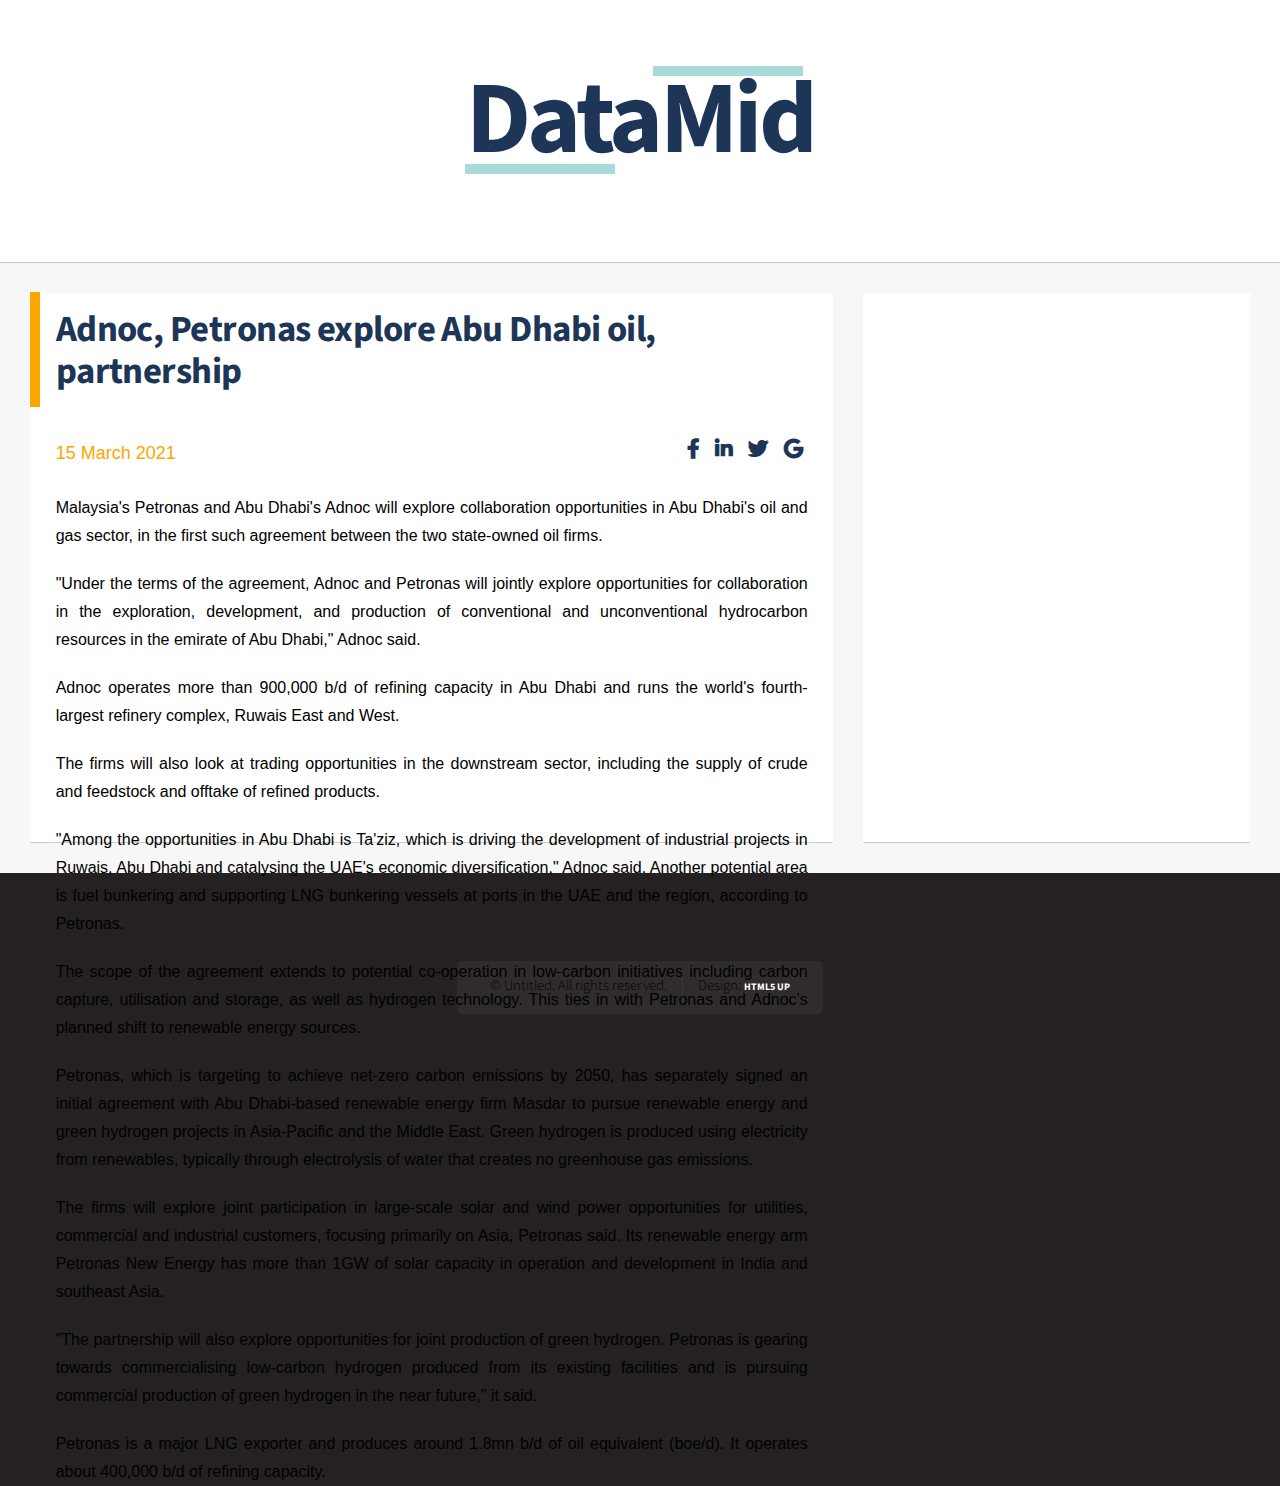
==== News/Adnoc, Petronas explore Abu Dhabi oil, gas partnership.html @ e3b66668 "Initial Commit" ====
<!DOCTYPE HTML>
<!--
	Dopetrope by HTML5 UP
	html5up.net | @ajlkn
	Free for personal and commercial use under the CCA 3.0 license (html5up.net/license)
-->
<html>
	<head>
		<title>DataMid | Middle East Energy Intelligence</title>
		<meta charset="utf-8" />
		<link rel="shortcut icon" type="image/x-icon" href="../images/favicon.ico" />
		<meta name="viewport" content="width=device-width, initial-scale=1, user-scalable=no" />
		<link rel="stylesheet" href="../assets/css/main.css" />
	</head>
	<body class="right-sidebar is-preload">
		<div id="page-wrapper">

			<!-- Header -->
				<section id="header">

					<!-- Logo -->
						<h1><a href="index.html">DataMid</a></h1>

					<!-- Nav -->
						<nav id="nav">
							<!-- <ul>
								<li><a href="index.html">Home</a></li>
								<li>
									<a href="#">Dropdown</a>
									<ul>
										<li><a href="#">Lorem ipsum dolor</a></li>
										<li><a href="#">Magna phasellus</a></li>
										<li><a href="#">Etiam dolore nisl</a></li>
										<li>
											<a href="#">Phasellus consequat</a>
											<ul>
												<li><a href="#">Magna phasellus</a></li>
												<li><a href="#">Etiam dolore nisl</a></li>
												<li><a href="#">Veroeros feugiat</a></li>
												<li><a href="#">Nisl sed aliquam</a></li>
												<li><a href="#">Dolore adipiscing</a></li>
											</ul>
										</li>
										<li><a href="#">Veroeros feugiat</a></li>
									</ul>  -->

								<ul>

								</li>
								<!-- <li><a href="#">Reports</a></li>
								<li class="current"><a href="#">Analytics</a></li>
								<li><a href="#">Maps</a></li>
								<li><a href="#">Data</a></li>
								<li><a href="#">Research</a></li> -->
								
							</ul>

						</nav>

				</section>

			<!-- Main -->
				<section id="main">
					<div class="container">
						<div class="row">
							<div class="col-8 col-12-medium">

								<!-- Content -->
									<article class="box post">
										<a href="#" class="image featured"><img src="images/pic01.jpg" alt="" /></a>
										<header id="post">
											<h2>Adnoc, Petronas explore Abu Dhabi oil, partnership</h2>
										</header>

										<div class="classifier-article">
											<p>15 March 2021</p>
										</div>

										<ul>
											<li><a href=""><i class="fab fa-facebook-f"></i></a></li>
											<li><a href=""><i class="fab fa-linkedin-in"></i></a></li>
											<li><a href=""><i class="fab fa-twitter"></i></a></li>
											<li><a href=""><i class="fab fa-google"></i></a></li>
										</ul>


										<p>Malaysia's Petronas and Abu Dhabi's Adnoc will explore collaboration opportunities in Abu Dhabi's oil and gas sector, in the first such agreement between the two state-owned oil firms.</p>


										<p>"Under the terms of the agreement, Adnoc and Petronas will jointly explore opportunities for collaboration in the exploration, development, and production of conventional and unconventional hydrocarbon resources in the emirate of Abu Dhabi," Adnoc said.</p>

										

										<p>Adnoc operates more than 900,000 b/d of refining capacity in Abu Dhabi and runs the world's fourth-largest refinery complex, Ruwais East and West.</p>

									

										<p>The firms will also look at trading opportunities in the downstream sector, including the supply of crude and feedstock and offtake of refined products.</p>

	

										<p>"Among the opportunities in Abu Dhabi is Ta'ziz, which is driving the development of industrial projects in Ruwais, Abu Dhabi and catalysing the UAE's economic diversification," Adnoc said. Another potential area is fuel bunkering and supporting LNG bunkering vessels at ports in the UAE and the region, according to Petronas.</p>

										<p>The scope of the agreement extends to potential co-operation in low-carbon initiatives including carbon capture, utilisation and storage, as well as hydrogen technology. This ties in with Petronas and Adnoc's planned shift to renewable energy sources.</p>

										<p>Petronas, which is targeting to achieve net-zero carbon emissions by 2050, has separately signed an initial agreement with Abu Dhabi-based renewable energy firm Masdar to pursue renewable energy and green hydrogen projects in Asia-Pacific and the Middle East. Green hydrogen is produced using electricity from renewables, typically through electrolysis of water that creates no greenhouse gas emissions.</p>

										<p>The firms will explore joint participation in large-scale solar and wind power opportunities for utilities, commercial and industrial customers, focusing primarily on Asia, Petronas said. Its renewable energy arm Petronas New Energy has more than 1GW of solar capacity in operation and development in India and southeast Asia.</p>

										<p>"The partnership will also explore opportunities for joint production of green hydrogen. Petronas is gearing towards commercialising low-carbon hydrogen produced from its existing facilities and is pursuing commercial production of green hydrogen in the near future," it said.</p>

										<p>Petronas is a major LNG exporter and produces around 1.8mn b/d of oil equivalent (boe/d). It operates about 400,000 b/d of refining capacity.</p>






										
										
										
										

										
										
										
										

									</article>

									

							</div>
							<div class="col-4 col-12-medium">

								<!-- Sidebar -->
									<section class="box">
										<a href="#" class="image featured"><img src="images/pic09.jpg" alt="" /></a>
										<!-- <header>
											<h3>Sed etiam lorem nulla</h3>
										</header>
										<p>Lorem ipsum dolor sit amet sit veroeros sed amet blandit consequat veroeros lorem blandit  adipiscing et feugiat phasellus tempus dolore ipsum lorem dolore.</p>
										<footer>
											<a href="#" class="button alt">Magna sed taciti</a>
										</footer> -->
									</section>
									<!-- <section class="box">
										<header>
											<h3>Feugiat consequat</h3>
										</header>
										<p>Veroeros sed amet blandit consequat veroeros lorem blandit adipiscing et feugiat sed lorem consequat feugiat lorem dolore.</p>
										<ul class="divided">
											<li><a href="#">Sed et blandit consequat sed</a></li>
											<li><a href="#">Hendrerit tortor vitae sapien dolore</a></li>
											<li><a href="#">Sapien id suscipit magna sed felis</a></li>
											<li><a href="#">Aptent taciti sociosqu ad litora</a></li>
										</ul>
										<footer>
											<a href="#" class="button alt">Ipsum consequat</a>
										</footer>
									</section> -->

							</div>
						</div>
					</div>
				</section>

				

			<!-- Footer -->
				<section id="footer">
					<div class="container">
						<div class="row">
							<div class="col-8 col-12-medium">
								<!-- <section>
									<header>
										<h2>Blandit nisl adipiscing</h2>
									</header>
									<ul class="dates">
										<li>
											<span class="date">Jan <strong>27</strong></span>
											<h3><a href="#">Lorem dolor sit amet veroeros</a></h3>
											<p>Ipsum dolor sit amet veroeros consequat blandit ipsum phasellus lorem consequat etiam.</p>
										</li>
										<li>
											<span class="date">Jan <strong>23</strong></span>
											<h3><a href="#">Ipsum sed blandit nisl consequat</a></h3>
											<p>Blandit phasellus lorem ipsum dolor tempor sapien tortor hendrerit adipiscing feugiat lorem.</p>
										</li>
										<li>
											<span class="date">Jan <strong>15</strong></span>
											<h3><a href="#">Magna tempus lorem feugiat</a></h3>
											<p>Dolore consequat sed phasellus lorem sed etiam nullam dolor etiam sed amet sit consequat.</p>
										</li>
										<li>
											<span class="date">Jan <strong>12</strong></span>
											<h3><a href="#">Dolore tempus ipsum feugiat nulla</a></h3>
											<p>Feugiat lorem dolor sed nullam tempus lorem ipsum dolor sit amet nullam consequat.</p>
										</li>
										<li>
											<span class="date">Jan <strong>10</strong></span>
											<h3><a href="#">Blandit tempus aliquam?</a></h3>
											<p>Feugiat sed tempus blandit tempus adipiscing nisl lorem ipsum dolor sit amet dolore.</p>
										</li>
									</ul>
								</section> -->
							</div>
							<div class="col-4 col-12-medium">
								<!-- <section>
									<header>
										<h2>What's this all about?</h2>
									</header>
									<a href="#" class="image featured"><img src="images/pic10.jpg" alt="" /></a>
									<p>
										This is <strong>Dopetrope</strong> a free, fully responsive HTML5 site template by
										<a href="http://twitter.com/ajlkn">AJ</a> for <a href="http://html5up.net/">HTML5 UP</a> It's released for free under
										the <a href="http://html5up.net/license/">Creative Commons Attribution</a> license so feel free to use it for any personal or commercial project &ndash; just don't forget to credit us!
									</p>
									<footer>
										<ul class="actions">
											<li><a href="#" class="button">Find out more</a></li>
										</ul>
									</footer>
								</section>
							</div>
							<div class="col-4 col-6-medium col-12-small">
								<section> -->
									<!-- <header>
										<h2>Tempus consequat</h2>
									</header> -->
									<!-- <ul class="divided">
										<li><a href="#">Lorem ipsum dolor sit amet sit veroeros</a></li>
										<li><a href="#">Sed et blandit consequat sed tlorem blandit</a></li>
										<li><a href="#">Adipiscing feugiat phasellus sed tempus</a></li>
										<li><a href="#">Hendrerit tortor vitae mattis tempor sapien</a></li>
										<li><a href="#">Sem feugiat sapien id suscipit magna felis nec</a></li>
										<li><a href="#">Elit class aptent taciti sociosqu ad litora</a></li>
									</ul> -->
								</section>
							</div>
							<div class="col-4 col-6-medium col-12-small">
								<section>
									<!-- <header>
										<h2>Ipsum et phasellus</h2>
									</header> -->
									<!-- <ul class="divided">
										<li><a href="#">Lorem ipsum dolor sit amet sit veroeros</a></li>
										<li><a href="#">Sed et blandit consequat sed tlorem blandit</a></li>
										<li><a href="#">Adipiscing feugiat phasellus sed tempus</a></li>
										<li><a href="#">Hendrerit tortor vitae mattis tempor sapien</a></li>
										<li><a href="#">Sem feugiat sapien id suscipit magna felis nec</a></li>
										<li><a href="#">Elit class aptent taciti sociosqu ad litora</a></li>
									</ul> -->
								</section>
							</div>
							<div class="col-4 col-12-medium">
								<section>
									<!-- <header>
										<h2>Vitae tempor lorem</h2>
									</header> -->
									<!-- <ul class="social">
										<li><a class="icon brands fa-facebook-f" href="#"><span class="label">Facebook</span></a></li>
										<li><a class="icon brands fa-twitter" href="#"><span class="label">Twitter</span></a></li>
										<li><a class="icon brands fa-dribbble" href="#"><span class="label">Dribbble</span></a></li>
										<li><a class="icon brands fa-tumblr" href="#"><span class="label">Tumblr</span></a></li>
										<li><a class="icon brands fa-linkedin-in" href="#"><span class="label">LinkedIn</span></a></li>
									</ul> -->
									<!-- <ul class="contact">
										<li>
											<h3>Address</h3>
											<p>
												Untitled Incorporated<br />
												1234 Somewhere Road Suite<br />
												Nashville, TN 00000-0000
											</p>
										</li>
										<li>
											<h3>Mail</h3>
											<p><a href="#">someone@untitled.tld</a></p>
										</li>
										<li>
											<h3>Phone</h3>
											<p>(800) 000-0000</p>
										</li>
									</ul> -->
								</section>
							</div>
							<div class="col-12">

								<!-- Copyright -->
									<div id="copyright">
										<ul class="links">
											<li>&copy; Untitled. All rights reserved.</li><li>Design: <a href="http://html5up.net">HTML5 UP</a></li>
										</ul>
									</div>

							</div>
						</div>
					</div>
				</section>

		</div>

		<link rel="stylesheet" href="https://use.fontawesome.com/releases/v5.15.2/css/all.css" integrity="sha384-vSIIfh2YWi9wW0r9iZe7RJPrKwp6bG+s9QZMoITbCckVJqGCCRhc+ccxNcdpHuYu" crossorigin="anonymous">

		<!-- Scripts -->
			<script src="assets/js/jquery.min.js"></script>
			<script src="assets/js/jquery.dropotron.min.js"></script>
			<script src="assets/js/browser.min.js"></script>
			<script src="assets/js/breakpoints.min.js"></script>
			<script src="assets/js/util.js"></script>
			<script src="assets/js/main.js"></script>

	</body>
</html>
---- assets/css/main.css ----
@import url("fontawesome-all.min.css");
@import url("https://fonts.googleapis.com/css?family=Source+Sans+Pro:300,400,700,900,300italic");
@import url('https://fonts.googleapis.com/css2?family=Roboto:ital,wght@0,100;0,300;0,400;0,500;0,700;0,900;1,100;1,300;1,400;1,500;1,700;1,900&display=swap');


/*
	Dopetrope by HTML5 UP
	html5up.net | @ajlkn
	Free for personal and commercial use under the CCA 3.0 license (html5up.net/license)
*/

html, body, div, span, applet, object,
iframe, h1, h2, h3, h4, h5, h6, p, blockquote,
pre, a, abbr, acronym, address, big, cite,
code, del, dfn, em, img, ins, kbd, q, s, samp,
small, strike, strong, sub, sup, tt, var, b,
u, i, center, dl, dt, dd, ol, ul, li, fieldset,
form, label, legend, table, caption, tbody,
tfoot, thead, tr, th, td, article, aside,
canvas, details, embed, figure, figcaption,
footer, header, hgroup, menu, nav, output, ruby,
section, summary, time, mark, audio, video {
	margin: 0;
	padding: 0;
	border: 0;
	font-size: 100%;
	font: inherit;
	vertical-align: baseline;}

article, aside, details, figcaption, figure,
footer, header, hgroup, menu, nav, section {
	display: block;}

body {
	line-height: 1;
}

ol, ul {
	list-style: none;
}

blockquote, q {
	quotes: none;
}

	blockquote:before, blockquote:after, q:before, q:after {
		content: '';
		content: none;
	}

table {
	border-collapse: collapse;
	border-spacing: 0;
}

body {
	-webkit-text-size-adjust: none;
}

mark {
	background-color: transparent;
	color: inherit;
}

input::-moz-focus-inner {
	border: 0;
	padding: 0;
}

input, select, textarea {
	-moz-appearance: none;
	-webkit-appearance: none;
	-ms-appearance: none;
	appearance: none;
}

/* Basic */

	html {
		box-sizing: border-box;
	}

	*, *:before, *:after {
		box-sizing: inherit;
	}

	body {
		background: #252122;
		background-image: url("images/bg02.png");
	}

		body.is-preload *, body.is-preload *:before, body.is-preload *:after {
			-moz-animation: none !important;
			-webkit-animation: none !important;
			-ms-animation: none !important;
			animation: none !important;
			-moz-transition: none !important;
			-webkit-transition: none !important;
			-ms-transition: none !important;
			transition: none !important;
		}

	body, input, textarea, select {
		font-family: 'Source Sans Pro';
		font-weight: 300;
		color: black;
		font-size: 20px;
		line-height: 1.75em;
		
	}

	strong, b {
		color: #252122;
		font-weight: 400;
	}

	i, em {
		font-style: italic;
	}

	sub {
		position: relative;
		top: 0.5em;
		font-size: 0.8em;
	}

	sup {
		position: relative;
		top: -0.5em;
		font-size: 0.8em;
	}

	blockquote {
		border-left: solid 0.75em #dddddd;
		padding: 1em 0 1em 1.5em;
		font-style: italic;
	}

	h1, h2, h3, h4, h5, h6 {
		color: #1d3557;
		font-weight: 700;
	}

	h1 a, h2 a, h3 a, h4 a, h5 a, h6 a {
		color: inherit;
		text-decoration: none;
	}

	h2 {
		font-size: 1.5em;
	}

	h3 {
		font-size: 1.35em;
	}

	a {
		/* color: #d52349; */
		text-decoration: none;
	}

		a:hover {
			text-decoration: none;
		}

	br.clear {
		clear: both;
	}

	hr {
		border: 0;
		border-top: solid 1px #dddddd;
		height: 1px;
		margin: 2em 0 2em 0;
	}

	p, ul, ol, dl, table {
		margin-bottom: 2em;
	}

/* Container */

	.container {
		margin: 0 auto;
		max-width: 100%;
		width: 70em;
	}

		@media screen and (max-width: 1680px) {

			.container {
				width: 70em;
			}

		}

		@media screen and (max-width: 1280px) {

			.container {
				width: calc(100% - 60px);
			}

		}

		@media screen and (max-width: 980px) {

			.container {
				width: calc(100% - 80px);
			}

		}

		@media screen and (max-width: 736px) {

			.container {
				width: calc(100% - 40px);
			}

		}

/* Row */

	.row {
		/* display: flex; */
		flex-wrap: wrap;
		box-sizing: border-box;
		align-items: stretch;
	}

		.row > * {
			box-sizing: border-box;
		}

		.row.gtr-uniform > * > :last-child {
			margin-bottom: 0;
		}

		.row.aln-left {
			justify-content: flex-start;
		}

		.row.aln-center {
			justify-content: center;
		}

		.row.aln-right {
			justify-content: flex-end;
		}

		.row.aln-top {
			align-items: flex-start;
		}

		.row.aln-middle {
			align-items: center;
		}

		.row.aln-bottom {
			align-items: flex-end;
		}

		.row > .imp {
			order: -1;
		}

		.row > .col-1 {
			width: 8.33333%;
		}

		.row > .off-1 {
			margin-left: 8.33333%;
		}

		.row > .col-2 {
			width: 16.66667%;
		}

		.row > .off-2 {
			margin-left: 16.66667%;
		}

		.row > .col-3 {
			width: 25%;
		}

		.row > .off-3 {
			margin-left: 25%;
		}

		.row > .col-4 {
			width: 33.33333%;
		}

		.row > .off-4 {
			margin-left: 33.33333%;
		}

		.row > .col-5 {
			width: 41.66667%;
		}

		.row > .off-5 {
			margin-left: 41.66667%;
		}

		.row > .col-6 {
			width: 50%;
		}

		.row > .off-6 {
			margin-left: 50%;
		}

		.row > .col-7 {
			width: 58.33333%;
		}

		.row > .off-7 {
			margin-left: 58.33333%;
		}

		.row > .col-8 {
			width: 66.66667%;
		}

		.row > .off-8 {
			margin-left: 66.66667%;
		}

		.row > .col-9 {
			width: 75%;
		}

		.row > .off-9 {
			margin-left: 75%;
		}

		.row > .col-10 {
			width: 83.33333%;
		}

		.row > .off-10 {
			margin-left: 83.33333%;
		}

		.row > .col-11 {
			width: 91.66667%;
		}

		.row > .off-11 {
			margin-left: 91.66667%;
		}

		.row > .col-12 {
			width: 100%;
		}

		.row > .off-12 {
			margin-left: 100%;
		}

		.row.gtr-0 {
			margin-top: 0px;
			margin-left: 0px;
		}

			.row.gtr-0 > * {
				padding: 0px 0 0 0px;
			}

			.row.gtr-0.gtr-uniform {
				margin-top: 0px;
			}

				.row.gtr-0.gtr-uniform > * {
					padding-top: 0px;
				}

		.row.gtr-25 {
			margin-top: -12.5px;
			margin-left: -12.5px;
		}

			.row.gtr-25 > * {
				padding: 12.5px 0 0 12.5px;
			}

			.row.gtr-25.gtr-uniform {
				margin-top: -12.5px;
			}

				.row.gtr-25.gtr-uniform > * {
					padding-top: 12.5px;
				}

		.row.gtr-50 {
			margin-top: -25px;
			margin-left: -25px;
		}

			.row.gtr-50 > * {
				padding: 25px 0 0 25px;
			}

			.row.gtr-50.gtr-uniform {
				margin-top: -25px;
			}

				.row.gtr-50.gtr-uniform > * {
					padding-top: 25px;
				}

		.row {
			margin-top: -50px;
			margin-left: -50px;
		}

			.row > * {
				padding: 50px 0 0 50px;
			}

			.row.gtr-uniform {
				margin-top: -50px;
			}

				.row.gtr-uniform > * {
					padding-top: 50px;
				}

		.row.gtr-150 {
			margin-top: -75px;
			margin-left: -75px;
		}

			.row.gtr-150 > * {
				padding: 75px 0 0 75px;
			}

			.row.gtr-150.gtr-uniform {
				margin-top: -75px;
			}

				.row.gtr-150.gtr-uniform > * {
					padding-top: 75px;
				}

		.row.gtr-200 {
			margin-top: -100px;
			margin-left: -100px;
		}

			.row.gtr-200 > * {
				padding: 100px 0 0 100px;
			}

			.row.gtr-200.gtr-uniform {
				margin-top: -100px;
			}

				.row.gtr-200.gtr-uniform > * {
					padding-top: 100px;
				}

		@media screen and (max-width: 1680px) {

			.row {
				display: flex;
				flex-wrap: wrap;
				box-sizing: border-box;
				align-items: stretch;
			}

				.row > * {
					box-sizing: border-box;
				}

				.row.gtr-uniform > * > :last-child {
					margin-bottom: 0;
				}

				.row.aln-left {
					justify-content: flex-start;
				}

				.row.aln-center {
					justify-content: center;
				}

				.row.aln-right {
					justify-content: flex-end;
				}

				.row.aln-top {
					align-items: flex-start;
				}

				.row.aln-middle {
					align-items: center;
				}

				.row.aln-bottom {
					align-items: flex-end;
				}

				.row > .imp-xlarge {
					order: -1;
				}

				.row > .col-1-xlarge {
					width: 8.33333%;
				}

				.row > .off-1-xlarge {
					margin-left: 8.33333%;
				}

				.row > .col-2-xlarge {
					width: 16.66667%;
				}

				.row > .off-2-xlarge {
					margin-left: 16.66667%;
				}

				.row > .col-3-xlarge {
					width: 25%;
				}

				.row > .off-3-xlarge {
					margin-left: 25%;
				}

				.row > .col-4-xlarge {
					width: 33.33333%;
				}

				.row > .off-4-xlarge {
					margin-left: 33.33333%;
				}

				.row > .col-5-xlarge {
					width: 41.66667%;
				}

				.row > .off-5-xlarge {
					margin-left: 41.66667%;
				}

				.row > .col-6-xlarge {
					width: 50%;
				}

				.row > .off-6-xlarge {
					margin-left: 50%;
				}

				.row > .col-7-xlarge {
					width: 58.33333%;
				}

				.row > .off-7-xlarge {
					margin-left: 58.33333%;
				}

				.row > .col-8-xlarge {
					width: 66.66667%;
				}

				.row > .off-8-xlarge {
					margin-left: 66.66667%;
				}

				.row > .col-9-xlarge {
					width: 75%;
				}

				.row > .off-9-xlarge {
					margin-left: 75%;
				}

				.row > .col-10-xlarge {
					width: 83.33333%;
				}

				.row > .off-10-xlarge {
					margin-left: 83.33333%;
				}

				.row > .col-11-xlarge {
					width: 91.66667%;
				}

				.row > .off-11-xlarge {
					margin-left: 91.66667%;
				}

				.row > .col-12-xlarge {
					width: 100%;
				}

				.row > .off-12-xlarge {
					margin-left: 100%;
				}

				.row.gtr-0 {
					margin-top: 0px;
					margin-left: 0px;
				}

					.row.gtr-0 > * {
						padding: 0px 0 0 0px;
					}

					.row.gtr-0.gtr-uniform {
						margin-top: 0px;
					}

						.row.gtr-0.gtr-uniform > * {
							padding-top: 0px;
						}

				.row.gtr-25 {
					margin-top: -12.5px;
					margin-left: -12.5px;
				}

					.row.gtr-25 > * {
						padding: 12.5px 0 0 12.5px;
					}

					.row.gtr-25.gtr-uniform {
						margin-top: -12.5px;
					}

						.row.gtr-25.gtr-uniform > * {
							padding-top: 12.5px;
						}

				.row.gtr-50 {
					margin-top: -25px;
					margin-left: -25px;
				}

					.row.gtr-50 > * {
						padding: 25px 0 0 25px;
					}

					.row.gtr-50.gtr-uniform {
						margin-top: -25px;
					}

						.row.gtr-50.gtr-uniform > * {
							padding-top: 25px;
						}

				.row {
					margin-top: -50px;
					margin-left: -50px;
				}

					.row > * {
						padding: 50px 0 0 50px;
					}

					.row.gtr-uniform {
						margin-top: -50px;
					}

						.row.gtr-uniform > * {
							padding-top: 50px;
						}

				.row.gtr-150 {
					margin-top: -75px;
					margin-left: -75px;
				}

					.row.gtr-150 > * {
						padding: 75px 0 0 75px;
					}

					.row.gtr-150.gtr-uniform {
						margin-top: -75px;
					}

						.row.gtr-150.gtr-uniform > * {
							padding-top: 75px;
						}

				.row.gtr-200 {
					margin-top: -100px;
					margin-left: -100px;
				}

					.row.gtr-200 > * {
						padding: 100px 0 0 100px;
					}

					.row.gtr-200.gtr-uniform {
						margin-top: -100px;
					}

						.row.gtr-200.gtr-uniform > * {
							padding-top: 100px;
						}

		}

		@media screen and (max-width: 1280px) {

			.row {
				display: flex;
				flex-wrap: wrap;
				box-sizing: border-box;
				align-items: stretch;
			}

				.row > * {
					box-sizing: border-box;
				}

				.row.gtr-uniform > * > :last-child {
					margin-bottom: 0;
				}

				.row.aln-left {
					justify-content: flex-start;
				}

				.row.aln-center {
					justify-content: center;
				}

				.row.aln-right {
					justify-content: flex-end;
				}

				.row.aln-top {
					align-items: flex-start;
				}

				.row.aln-middle {
					align-items: center;
				}

				.row.aln-bottom {
					align-items: flex-end;
				}

				.row > .imp-large {
					order: -1;
				}

				.row > .col-1-large {
					width: 8.33333%;
				}

				.row > .off-1-large {
					margin-left: 8.33333%;
				}

				.row > .col-2-large {
					width: 16.66667%;
				}

				.row > .off-2-large {
					margin-left: 16.66667%;
				}

				.row > .col-3-large {
					width: 25%;
				}

				.row > .off-3-large {
					margin-left: 25%;
				}

				.row > .col-4-large {
					width: 33.33333%;
				}

				.row > .off-4-large {
					margin-left: 33.33333%;
				}

				.row > .col-5-large {
					width: 41.66667%;
				}

				.row > .off-5-large {
					margin-left: 41.66667%;
				}

				.row > .col-6-large {
					width: 50%;
				}

				.row > .off-6-large {
					margin-left: 50%;
				}

				.row > .col-7-large {
					width: 58.33333%;
				}

				.row > .off-7-large {
					margin-left: 58.33333%;
				}

				.row > .col-8-large {
					width: 66.66667%;
				}

				.row > .off-8-large {
					margin-left: 66.66667%;
				}

				.row > .col-9-large {
					width: 75%;
				}

				.row > .off-9-large {
					margin-left: 75%;
				}

				.row > .col-10-large {
					width: 83.33333%;
				}

				.row > .off-10-large {
					margin-left: 83.33333%;
				}

				.row > .col-11-large {
					width: 91.66667%;
				}

				.row > .off-11-large {
					margin-left: 91.66667%;
				}

				.row > .col-12-large {
					width: 100%;
				}

				.row > .off-12-large {
					margin-left: 100%;
				}

				.row.gtr-0 {
					margin-top: 0px;
					margin-left: 0px;
				}

					.row.gtr-0 > * {
						padding: 0px 0 0 0px;
					}

					.row.gtr-0.gtr-uniform {
						margin-top: 0px;
					}

						.row.gtr-0.gtr-uniform > * {
							padding-top: 0px;
						}

				.row.gtr-25 {
					margin-top: -7.5px;
					margin-left: -7.5px;
				}

					.row.gtr-25 > * {
						padding: 7.5px 0 0 7.5px;
					}

					.row.gtr-25.gtr-uniform {
						margin-top: -7.5px;
					}

						.row.gtr-25.gtr-uniform > * {
							padding-top: 7.5px;
						}

				.row.gtr-50 {
					margin-top: -15px;
					margin-left: -15px;
				}

					.row.gtr-50 > * {
						padding: 15px 0 0 15px;
					}

					.row.gtr-50.gtr-uniform {
						margin-top: -15px;
					}

						.row.gtr-50.gtr-uniform > * {
							padding-top: 15px;
						}

				.row {
					margin-top: -30px;
					margin-left: -30px;
				}

					.row > * {
						padding: 30px 0 0 30px;
					}

					.row.gtr-uniform {
						margin-top: -30px;
					}

						.row.gtr-uniform > * {
							padding-top: 30px;
						}

				.row.gtr-150 {
					margin-top: -45px;
					margin-left: -45px;
				}

					.row.gtr-150 > * {
						padding: 45px 0 0 45px;
					}

					.row.gtr-150.gtr-uniform {
						margin-top: -45px;
					}

						.row.gtr-150.gtr-uniform > * {
							padding-top: 45px;
						}

				.row.gtr-200 {
					margin-top: -60px;
					margin-left: -60px;
				}

					.row.gtr-200 > * {
						padding: 60px 0 0 60px;
					}

					.row.gtr-200.gtr-uniform {
						margin-top: -60px;
					}

						.row.gtr-200.gtr-uniform > * {
							padding-top: 60px;
						}

		}

		@media screen and (max-width: 980px) {

			.row {
				display: flex;
				flex-wrap: wrap;
				box-sizing: border-box;
				align-items: stretch;
			}

				.row > * {
					box-sizing: border-box;
				}

				.row.gtr-uniform > * > :last-child {
					margin-bottom: 0;
				}

				.row.aln-left {
					justify-content: flex-start;
				}

				.row.aln-center {
					justify-content: center;
				}

				.row.aln-right {
					justify-content: flex-end;
				}

				.row.aln-top {
					align-items: flex-start;
				}

				.row.aln-middle {
					align-items: center;
				}

				.row.aln-bottom {
					align-items: flex-end;
				}

				.row > .imp-medium {
					order: -1;
				}

				.row > .col-1-medium {
					width: 8.33333%;
				}

				.row > .off-1-medium {
					margin-left: 8.33333%;
				}

				.row > .col-2-medium {
					width: 16.66667%;
				}

				.row > .off-2-medium {
					margin-left: 16.66667%;
				}

				.row > .col-3-medium {
					width: 25%;
				}

				.row > .off-3-medium {
					margin-left: 25%;
				}

				.row > .col-4-medium {
					width: 33.33333%;
				}

				.row > .off-4-medium {
					margin-left: 33.33333%;
				}

				.row > .col-5-medium {
					width: 41.66667%;
				}

				.row > .off-5-medium {
					margin-left: 41.66667%;
				}

				.row > .col-6-medium {
					width: 50%;
				}

				.row > .off-6-medium {
					margin-left: 50%;
				}

				.row > .col-7-medium {
					width: 58.33333%;
				}

				.row > .off-7-medium {
					margin-left: 58.33333%;
				}

				.row > .col-8-medium {
					width: 66.66667%;
				}

				.row > .off-8-medium {
					margin-left: 66.66667%;
				}

				.row > .col-9-medium {
					width: 75%;
				}

				.row > .off-9-medium {
					margin-left: 75%;
				}

				.row > .col-10-medium {
					width: 83.33333%;
				}

				.row > .off-10-medium {
					margin-left: 83.33333%;
				}

				.row > .col-11-medium {
					width: 91.66667%;
				}

				.row > .off-11-medium {
					margin-left: 91.66667%;
				}

				.row > .col-12-medium {
					width: 100%;
				}

				.row > .off-12-medium {
					margin-left: 100%;
				}

				.row.gtr-0 {
					margin-top: 0px;
					margin-left: 0px;
				}

					.row.gtr-0 > * {
						padding: 0px 0 0 0px;
					}

					.row.gtr-0.gtr-uniform {
						margin-top: 0px;
					}

						.row.gtr-0.gtr-uniform > * {
							padding-top: 0px;
						}

				.row.gtr-25 {
					margin-top: -10px;
					margin-left: -10px;
				}

					.row.gtr-25 > * {
						padding: 10px 0 0 10px;
					}

					.row.gtr-25.gtr-uniform {
						margin-top: -10px;
					}

						.row.gtr-25.gtr-uniform > * {
							padding-top: 10px;
						}

				.row.gtr-50 {
					margin-top: -20px;
					margin-left: -20px;
				}

					.row.gtr-50 > * {
						padding: 20px 0 0 20px;
					}

					.row.gtr-50.gtr-uniform {
						margin-top: -20px;
					}

						.row.gtr-50.gtr-uniform > * {
							padding-top: 20px;
						}

				.row {
					margin-top: -40px;
					margin-left: -40px;
				}

					.row > * {
						padding: 40px 0 0 40px;
					}

					.row.gtr-uniform {
						margin-top: -40px;
					}

						.row.gtr-uniform > * {
							padding-top: 40px;
						}

				.row.gtr-150 {
					margin-top: -60px;
					margin-left: -60px;
				}

					.row.gtr-150 > * {
						padding: 60px 0 0 60px;
					}

					.row.gtr-150.gtr-uniform {
						margin-top: -60px;
					}

						.row.gtr-150.gtr-uniform > * {
							padding-top: 60px;
						}

				.row.gtr-200 {
					margin-top: -80px;
					margin-left: -80px;
				}

					.row.gtr-200 > * {
						padding: 80px 0 0 80px;
					}

					.row.gtr-200.gtr-uniform {
						margin-top: -80px;
					}

						.row.gtr-200.gtr-uniform > * {
							padding-top: 80px;
						}

		}

		@media screen and (max-width: 736px) {

			.row {
				display: flex;
				flex-wrap: wrap;
				box-sizing: border-box;
				align-items: stretch;
			}

				.row > * {
					box-sizing: border-box;
				}

				.row.gtr-uniform > * > :last-child {
					margin-bottom: 0;
				}

				.row.aln-left {
					justify-content: flex-start;
				}

				.row.aln-center {
					justify-content: center;
				}

				.row.aln-right {
					justify-content: flex-end;
				}

				.row.aln-top {
					align-items: flex-start;
				}

				.row.aln-middle {
					align-items: center;
				}

				.row.aln-bottom {
					align-items: flex-end;
				}

				.row > .imp-small {
					order: -1;
				}

				.row > .col-1-small {
					width: 8.33333%;
				}

				.row > .off-1-small {
					margin-left: 8.33333%;
				}

				.row > .col-2-small {
					width: 16.66667%;
				}

				.row > .off-2-small {
					margin-left: 16.66667%;
				}

				.row > .col-3-small {
					width: 25%;
				}

				.row > .off-3-small {
					margin-left: 25%;
				}

				.row > .col-4-small {
					width: 33.33333%;
				}

				.row > .off-4-small {
					margin-left: 33.33333%;
				}

				.row > .col-5-small {
					width: 41.66667%;
				}

				.row > .off-5-small {
					margin-left: 41.66667%;
				}

				.row > .col-6-small {
					width: 50%;
				}

				.row > .off-6-small {
					margin-left: 50%;
				}

				.row > .col-7-small {
					width: 58.33333%;
				}

				.row > .off-7-small {
					margin-left: 58.33333%;
				}

				.row > .col-8-small {
					width: 66.66667%;
				}

				.row > .off-8-small {
					margin-left: 66.66667%;
				}

				.row > .col-9-small {
					width: 75%;
				}

				.row > .off-9-small {
					margin-left: 75%;
				}

				.row > .col-10-small {
					width: 83.33333%;
				}

				.row > .off-10-small {
					margin-left: 83.33333%;
				}

				.row > .col-11-small {
					width: 91.66667%;
				}

				.row > .off-11-small {
					margin-left: 91.66667%;
				}

				.row > .col-12-small {
					width: 100%;
				}

				.row > .off-12-small {
					margin-left: 100%;
				}

				.row.gtr-0 {
					margin-top: 0px;
					margin-left: 0px;
				}

					.row.gtr-0 > * {
						padding: 0px 0 0 0px;
					}

					.row.gtr-0.gtr-uniform {
						margin-top: 0px;
					}

						.row.gtr-0.gtr-uniform > * {
							padding-top: 0px;
						}

				.row.gtr-25 {
					margin-top: -5px;
					margin-left: -5px;
				}

					.row.gtr-25 > * {
						padding: 5px 0 0 5px;
					}

					.row.gtr-25.gtr-uniform {
						margin-top: -5px;
					}

						.row.gtr-25.gtr-uniform > * {
							padding-top: 5px;
						}

				.row.gtr-50 {
					margin-top: -10px;
					margin-left: -10px;
				}

					.row.gtr-50 > * {
						padding: 10px 0 0 10px;
					}

					.row.gtr-50.gtr-uniform {
						margin-top: -10px;
					}

						.row.gtr-50.gtr-uniform > * {
							padding-top: 10px;
						}

				.row {
					margin-top: -20px;
					margin-left: -20px;
				}

					.row > * {
						padding: 20px 0 0 20px;
					}

					.row.gtr-uniform {
						margin-top: -20px;
					}

						.row.gtr-uniform > * {
							padding-top: 20px;
						}

				.row.gtr-150 {
					margin-top: -30px;
					margin-left: -30px;
				}

					.row.gtr-150 > * {
						padding: 30px 0 0 30px;
					}

					.row.gtr-150.gtr-uniform {
						margin-top: -30px;
					}

						.row.gtr-150.gtr-uniform > * {
							padding-top: 30px;
						}

				.row.gtr-200 {
					margin-top: -40px;
					margin-left: -40px;
				}

					.row.gtr-200 > * {
						padding: 40px 0 0 40px;
					}

					.row.gtr-200.gtr-uniform {
						margin-top: -40px;
					}

						.row.gtr-200.gtr-uniform > * {
							padding-top: 40px;
						}

		}

/* Form */

	form label {
		display: block;
		color: #252122;
		font-weight: 400;
		margin: 0 0 0.5em 0;
	}

	form input[type=text],
	form input[type=email],
	form input[type=password],
	form select,
	form textarea {
		-webkit-appearance: none;
		display: block;
		border: 0;
		padding: 0.75em 1em;
		font-size: 1em;
		border-radius: 5px;
		border: solid 1px #dddddd;
		background: #fff;
		width: 100%;
	}

		form input[type=text]:focus,
		form input[type=email]:focus,
		form input[type=password]:focus,
		form select:focus,
		form textarea:focus {
			box-shadow: inset 0px 0px 1px 1px #43bff0;
		}

	form textarea {
		height: 15em;
	}

	form ::-webkit-input-placeholder {
		color: #555 !important;
	}

	form :-moz-placeholder {
		color: #555 !important;
	}

	form ::-moz-placeholder {
		color: #555 !important;
	}

	form :-ms-input-placeholder {
		color: #555 !important;
	}

	form ::-moz-focus-inner {
		border: 0;
	}

/* Tables */

	table {
		width: 100%;
	}

		table tr {
			border-top: solid 1px #dddddd;
		}

			table tr:first-child {
				border-top: 0;
			}

		table td {
			padding: 0.5em 1em 0.5em 1em;
		}

		table th {
			text-align: left;
			padding: 0.5em 1em 0.5em 1em;
			font-weight: 700;
			margin: 0 0 1em 0;
		}

		table thead {
			border-bottom: solid 2px #dddddd;
		}


		.classifier p {
			color: orange;
			padding-top: -80px;
			padding-bottom: -40px;
			margin-top: -10px;
			margin-bottom: 1px;
			font-weight: 500;
			font-size: 18px;
		}

/* Section/Article */

	section, article {
		margin-bottom: 2.5em;
	}

		section > :last-child, section:last-child, article > :last-child, article:last-child {
			margin-bottom: 0;
		}

	header {
		margin: 0 0 1.5em 0;
	}

		header > p {
			display: block;
			font-style: italic;
			margin: 0.5em 0 0 0;
			padding-bottom: 0.5em;
		}

		header.major {
			position: relative;
			text-align: center;
			border-top: solid 1px #ccc;
			top: 1em;
			margin: 0 0 3em 0;
		}

			header.major h2 {
				background: #fff;
				position: relative;
				top: -0.65em;
				display: inline;
				margin: 0;
				padding: 0 1em 0 1em;
			}

	footer {
		margin: 2.25em 0 0 0;
	}

/* Box */

	.box {
		background: #ffffff;
		border-bottom: solid 1px #ccc;
		padding: 2.75em 1.75em 2.75em 1.75em;
		height: 550px;
	}

		.box .image.featured {
			position: relative;
			width: auto;
			left: 1.75em;
			top: 1.75em;
			margin: -4.5em 0 4.25em -3.5em;
			
		}

		.box.post header {
			padding-top: 1em;
			margin: 0 0 2em 0;
		}

		.box.post h2 {
			font-size: 2.5em;
			letter-spacing: -0.015em;
			
		}

		.box.post header > p {
			margin-top: 1.25em;
			font-size: 1.25em;
		}

		.box footer ul.actions {
			margin-bottom: 0;
		}

		

/* Button */

	input[type="button"],
	input[type="submit"],
	input[type="reset"],
	button,
	.button {
		-webkit-appearance: none;
		display: inline-block;
		text-decoration: none;
		cursor: pointer;
		border: 0;
		border-radius: 5px;
		background: #d52349;
		color: #fff !important;
		font-weight: 700;
		outline: 0;
		font-size: 1.1em;
		padding: 0.65em 1.5em 0.65em 1.5em;
		text-align: center;
		-moz-transition: background-color .25s ease-in-out;
		-webkit-transition: background-color .25s ease-in-out;
		-ms-transition: background-color .25s ease-in-out;
		transition: background-color .25s ease-in-out;
	}

		input[type="button"]:hover,
		input[type="submit"]:hover,
		input[type="reset"]:hover,
		button:hover,
		.button:hover {
			background: #e53359;
		}

		input[type="button"]:active,
		input[type="submit"]:active,
		input[type="reset"]:active,
		button:active,
		.button:active {
			background: #c51349;
		}

		input[type="button"].alt,
		input[type="submit"].alt,
		input[type="reset"].alt,
		button.alt,
		.button.alt {
			background: #252122;
		}

			input[type="button"].alt:hover,
			input[type="submit"].alt:hover,
			input[type="reset"].alt:hover,
			button.alt:hover,
			.button.alt:hover {
				background: #353132;
			}

			input[type="button"].alt:active,
			input[type="submit"].alt:active,
			input[type="reset"].alt:active,
			button.alt:active,
			.button.alt:active {
				background: #151112;
			}

		input[type="button"].icon:before,
		input[type="submit"].icon:before,
		input[type="reset"].icon:before,
		button.icon:before,
		.button.icon:before {
			opacity: 0.35;
			position: relative;
			top: 0.05em;
			margin-right: 0.75em;
		}

		input[type="button"].large,
		input[type="submit"].large,
		input[type="reset"].large,
		button.large,
		.button.large {
			font-size: 1.5em;
			padding: 0.75em 1.5em 0.75em 1.5em;
		}

/* Image */

	.image {
		display: inline-block;
		outline: 0;
	}

		.image img {
			display: block;
			width: 100%;
		}

		.image.centered {
			display: block;
			margin: 0 0 2em 0;
		}

			.image.centered img {
				margin: 0 auto;
				width: auto;
			}

		.image.featured {
			display: block;
			width: 100%;
			margin: 0 0 2em 0;
		}

		.image.left {
			float: left;
			margin: 0 2em 2em 0;
		}

/* List */

	ul {
		list-style: disc;
		padding-left: 1em;
	}

		ul li {
			padding-left: 0.5em;
		}

	ol {
		list-style: decimal;
		padding-left: 1.25em;
	}

		ol li {
			padding-left: 0.25em;
		}

/* Actions */

	ul.actions {
		list-style: none;
		padding-left: 0;
	}

		ul.actions li {
			display: inline-block;
			margin-left: 1em;
			padding-left: 0;
		}

			ul.actions li:first-child {
				margin-left: 0;
			}

/* Links */

	ul.links {
		list-style: none;
		padding-left: 0;
	}

		ul.links li {
			display: inline-block;
			border-left: solid 1px rgba(255, 255, 255, 0.05);
			padding: 0 0 0 1em;
			margin: 0 0 0 1em;
		}

			ul.links li:first-child {
				border-left: 0;
				padding-left: 0;
				margin-left: 0;
			}

/* Contact */

	ul.contact {
		list-style: none;
		padding-left: 0;
	}

		ul.contact li {
			position: relative;
			border-top: solid 1px #ddd;
			padding: 1.3em 0 1.3em 7em;
		}

			ul.contact li h3 {
				position: absolute;
				left: 0;
				top: 1.3em;
				font-size: 1.1em;
			}

			ul.contact li p {
				margin: 0;
			}

			ul.contact li:first-child {
				padding-top: 0;
				border-top: 0;
			}

				ul.contact li:first-child h3 {
					top: 0;
				}

/* Dates */

	ul.dates {
		list-style: none;
		padding-left: 0;
	}

		ul.dates li {
			position: relative;
			border-top: solid 1px #ddd;
			padding: 1.3em 0 1.3em 6.75em;
		}

		ul.dates .date {
			display: block;
			position: absolute;
			left: 0;
			top: 1.3em;
			background-color: #d52349;
			height: 3.5em;
			text-align: center;
			color: #fff;
			line-height: 1em;
			border-top-left-radius: 5px;
			border-bottom-left-radius: 5px;
			padding: 0.5em 0.75em 0 1em;
		}

			ul.dates .date:after {
				content: '';
				position: absolute;
				bottom: 0;
				right: -1.2em;
				border-left: solid 1.25em #d52349;
				border-top: solid 1.8em transparent;
				border-bottom: solid 1.8em transparent;
			}

			ul.dates .date strong {
				display: block;
				font-size: 1.75em;
				padding-top: 0.15em;
			}

		ul.dates h3 {
			font-size: 1.1em;
		}

		ul.dates p {
			margin: 0;
		}

		ul.dates li:first-child {
			border-top: 0;
			padding-top: 0;
		}

			ul.dates li:first-child .date {
				top: 0;
			}

/* Divided */

	ul.divided {
		list-style: none;
		padding-left: 0;
	}

		ul.divided li {
			border-top: solid 1px #ddd;
			padding: 1em 0 1em 0;
		}

			ul.divided li:first-child {
				border-top: 0;
				padding-top: 0;
			}

/* Social */

	ul.social {
		list-style: none;
		padding-left: 0;
		overflow: hidden;
		cursor: default;
		margin: 0 0 3.25em 0;
	}

		ul.social li {
			display: inline-block;
			padding-left: 0;
			margin-left: 0.75em;
		}

			ul.social li:first-child {
				margin-left: 0;
			}

			ul.social li a {
				display: inline-block;
				width: 3em;
				height: 3em;
				text-align: center;
				border-radius: 5px;
				background: #888;
				-moz-transition: background-color .25s ease-in-out;
				-webkit-transition: background-color .25s ease-in-out;
				-ms-transition: background-color .25s ease-in-out;
				transition: background-color .25s ease-in-out;
			}

				ul.social li a:before {
					color: #fff;
					font-size: 2em;
					line-height: 1.5em;
				}

				ul.social li a.fa-facebook {
					background: #3c5a98;
				}

					ul.social li a.fa-facebook:hover {
						background: #4c6aa8;
					}

				ul.social li a.fa-twitter {
					background: #2daae4;
				}

					ul.social li a.fa-twitter:hover {
						background: #3dbaf4;
					}

				ul.social li a.fa-dribbble {
					background: #c4376b;
				}

					ul.social li a.fa-dribbble:hover {
						background: #d4477b;
					}

				ul.social li a.fa-linkedin {
					background: #006599;
				}

					ul.social li a.fa-linkedin:hover {
						background: #1075a9;
					}

				ul.social li a.fa-tumblr {
					background: #2b4661;
				}

					ul.social li a.fa-tumblr:hover {
						background: #3b5671;
					}

				ul.social li a.fa-google-plus {
					background: #da2713;
				}

					ul.social li a.fa-google-plus:hover {
						background: #ea3723;
					}

/* Icons */

	.icon {
		text-decoration: none;
		position: relative;
		text-decoration: none;
	}

		.icon:before {
			-moz-osx-font-smoothing: grayscale;
			-webkit-font-smoothing: antialiased;
			display: inline-block;
			font-style: normal;
			font-variant: normal;
			text-rendering: auto;
			line-height: 1;
			text-transform: none !important;
			font-family: 'Font Awesome 5 Free';
			font-weight: 400;
		}

		.icon.solid:before {
			font-weight: 900;
		}

		.icon.brands:before {
			font-family: 'Font Awesome 5 Brands';
		}

		.icon:before {
			line-height: inherit;
		}

		.icon > .label {
			display: none;
		}

		.icon.featured {
			position: relative;
			display: inline-block;
			background-color: #d52349;
			width: 9em;
			padding: 1.75em 0 0.75em 0;
			border-top-left-radius: 5px;
			border-top-right-radius: 5px;
			margin: 0 0 4.5em 0;
			cursor: default;
		}

			.icon.featured:before {
				font-size: 4.5em;
				line-height: 1em;
				color: #fff;
			}

			.icon.featured:after {
				content: '';
				position: absolute;
				bottom: -1.95em;
				left: 0;
				border-top: solid 2em #d52349;
				border-left: solid 4.5em transparent;
				border-right: solid 4.5em transparent;
			}

			.icon.featured.alt {
				background-color: #252122;
			}

				.icon.featured.alt:after {
					border-top-color: #252122;
				}

			.icon.featured.alt2 {
				background-color: #827a7c;
			}

				.icon.featured.alt2:after {
					border-top-color: #827a7c;
				}

/* Page Wrapper */

	#page-wrapper > section {
		margin-bottom: 0;
	}

/* Header */

	#header {
		position: relative;
		background: #ffffff;
		border-bottom: solid 1px #ccc;
		padding: 5em 0 4em 0;
		text-align: center;
	}

		#header h1 {
			color: #1d3557;
			font-weight: 1200;
			font-size: 7em;
			letter-spacing: -0.035em;
			line-height: 1;
		}


		#header h1 a::before {
			content: '';
			display: block;
			position: relative;
			height: 10px;
			width: 150px;
			background-color: #a8dadc;
			right: -465px; 
			bottom: -105px;
		}


		#header h1 a::after {
			content: '';
			display: block;
			position: relative;
			height: 10px;
			width: 150px;
			background-color: #a8dadc;
			right: -653px; 
			top: -105px;
		}

		#post h2::before {
			content: '';
			display: block;
			position: relative;
			height: 115px;
			width: 10px;
			background-color: orange;
			right: 26px; 
			bottom: -105px;
			top: 98px;
			
		}

/* Nav */

	#nav {
		margin: 2.5em 0 0 0;
	}

		#nav > ul {
			margin: 0;
		}

			#nav > ul > li {
				display: inline-block;
				font-style: italic;
				margin: 0 0.35em 0 0.35em;
			}

				#nav > ul > li > ul {
					display: none;
				}

				#nav > ul > li > a {
					border-radius: 5px;
					color: orange;
					text-decoration: none;
					padding: 0.6em 1.2em 0.6em 1.2em;
					-moz-transition: background-color .25s ease-in-out;
					-webkit-transition: background-color .25s ease-in-out;
					-ms-transition: background-color .25s ease-in-out;
					transition: background-color .25s ease-in-out;
					outline: 0;
				}

				#nav > ul > li:hover > a, #nav > ul > li.active > a {
					background: #f3f3f3;
				}

				#nav > ul > li.current > a {
					/* background: #d52349; */
					color: orange !important;
					font-weight: 700;
				}

	.dropotron {
		border-radius: 5px;
		background-color: #252122;
		background-color: rgba(34, 30, 31, 0.98);
		padding: 1.25em 1.5em 1.25em 1.5em;
		font-style: italic;
		min-width: 13em;
		box-shadow: 0px 8px 15px 0px rgba(0, 0, 0, 0.5);
		text-align: left;
		margin-top: -1.25em;
		margin-left: -1px;
		list-style: none;
	}

		.dropotron a, .dropotron span {
			color: #aaa;
			text-decoration: none;
			-moz-transition: color .25s ease-in-out;
			-webkit-transition: color .25s ease-in-out;
			-ms-transition: color .25s ease-in-out;
			transition: color .25s ease-in-out;
		}

		.dropotron li {
			padding: 0.25em 0 0.25em 0;
		}

			.dropotron li:hover > a, .dropotron li:hover > span {
				color: #fff;
			}

		.dropotron.level-0 {
			margin-top: 2em;
		}

			.dropotron.level-0:before {
				content: '';
				display: block;
				position: absolute;
				left: 50%;
				margin-left: -10px;
				top: -9px;
				border-left: solid 10px transparent;
				border-right: solid 10px transparent;
				border-bottom: solid 10px #252122;
				border-bottom-color: rgba(34, 30, 31, 0.98);
			}

/* Banner */

	#banner {
		background: #CCE8F4 url("../../images/pic01.jpg");
		background-position: center center;
		background-size: auto 100%;
		background-repeat: no-repeat;
		text-align: center;
		position: relative;
		padding: 8em 0;
		margin: 4em 0 0 0;
	}

		#banner header {
			background-color: rgba(34, 30, 31, 0.98);
			display: inline-block;
			padding: 2.5em 5em;
			border-radius: 5px;
		}

			#banner header h2 {
				color: #fff;
				font-weight: 700;
				font-size: 2.5em;
				margin: 0 0 0.65em 0;
			}

			#banner header p {
				color: #d52349;
				padding: 0;
				font-style: normal;
				margin: 0;
				font-size: 1.5em;
			}

/* Intro */

	#intro {
		text-align: center;
		overflow: hidden;
	}

		#intro section {
			margin: 3em 0;
			padding: 2.5em 0;
		}

		#intro h2 {
			font-size: 1.75em;
		}

		#intro p {
			margin: 0;
		}

		#intro .middle {
			position: relative;
			z-index: 1;
		}

			#intro .middle:before {
				content: '';
				width: 32px;
				height: 100%;
				position: absolute;
				left: -24px;
				top: 0;
				display: block;
				z-index: -1;
				box-shadow: 32px 0 0 0 #fff, 0 -32px 0 0 #fff, 0 32px 0 0 #fff, 32px 32px 0 0 #fff, 32px -32px 0 0 #fff, 0 0 32px 0 rgba(0, 0, 0, 0.15);
			}

			#intro .middle:after {
				content: '';
				width: 32px;
				height: 100%;
				position: absolute;
				right: -24px;
				top: 0;
				display: block;
				z-index: -1;
				box-shadow: -32px 0 0 0 #fff, 0 -32px 0 0 #fff, 0 32px 0 0 #fff, -32px 32px 0 0 #fff, -32px -32px 0 0 #fff, 0 0 32px 0 rgba(0, 0, 0, 0.15);
			}

		#intro .button {
			min-width: 12em;
		}

		#intro footer {
			margin: 0;
		}

/* Main */

	#main {
		position: relative;
		background: #f7f7f7 url("images/bg02.png");
		padding: 4em 0 4em 0;
	}

		#main:before {
			content: '';
			position: absolute;
			top: 0;
			left: 0;
			width: 100%;
			background: url("images/bg01.png");
			background-size: 100% 100%;
			z-index: 0;
			opacity: 0.1;
		}

		#main .major h2 {
			background: #f7f7f7 url("images/bg02.png");
		}

/* Footer */

	#footer {
		position: relative;
		color: #858484;
		padding: 4em 0;
	}

		#footer:before {
			content: '';
			position: absolute;
			top: 0;
			left: 0;
			width: 100%;
			background: url("images/bg01.png");
			background-size: 100% 100%;
			z-index: 0;
			opacity: 0.5;
		}

		#footer a {
			color: #c5c4c4;
		}

		#footer h2, #footer h3, #footer h4, #footer h5, #footer h6, #footer strong, #footer b {
			color: #fff;
		}

			#footer h2 a, #footer h3 a, #footer h4 a, #footer h5 a, #footer h6 a, #footer strong a, #footer b a {
				color: inherit;
			}

		#footer ul.contact li,
		#footer ul.dates li,
		#footer ul.divided li {
			border-top-color: #353434;
			border-top-color: rgba(255, 255, 255, 0.05);
		}

		#footer header {
			margin: 0 0 3em 0;
		}

			#footer header h2 {
				font-size: 1.75em;
			}

/* Copyright */

	#copyright {
		text-align: center;
		margin: 3em 0 2em 0;
	}

		#copyright ul.links {
			display: inline-block;
			background: #2C2929;
			background: rgba(255, 255, 255, 0.05);
			border-radius: 5px;
			margin: 0;
			padding: 0.85em 2.25em 0.85em 2.25em;
		}

/* XLarge */

	@media screen and (max-width: 1680px) {

		/* Basic */

			body, input, textarea, select {
				font-size: 12pt;
			}

	}

/* Large */

	@media screen and (max-width: 1280px) {

		/* Basic */

			body, input, textarea, select {
				font-size: 11pt;
			}

		/* Section/Article */

			header.major {
				margin: 0.75em 0 2.5em 0;
			}

				header.major h2 {
					padding: 0 1em 0 1em;
				}

		/* Social */

			ul.social li {
				margin: 0 0 0.25em 0.75em;
			}

		/* Header */

			#header {
				padding: 4em 0 3em 0;
			}

		/* Banner */

			#banner {
				padding: 6em 0;
				margin: 3em 0 0 0;
			}

		/* Intro */

			#intro {
				padding: 0;
			}

				#intro section {
					padding: 1em 2em;
				}

				#intro .middle:before {
					left: -12px;
				}

				#intro .middle:after {
					right: -12px;
				}

		/* Main */

			#main {
				padding: 30px 0;
			}

		/* Footer */

			#footer {
				padding: 3em 0;
			}

				#footer:before {
					height: 2.5em;
				}

				#footer header {
					margin: 0 0 1.5em 0;
				}

					#footer header h2 {
						font-size: 1.25em;
					}

		/* Copyright */

			#copyright {
				margin: 0;
			}

	}

/* Medium */

	#navPanel, #titleBar {
		display: none;
	}

	@media screen and (max-width: 980px) {

		/* Basic */

			html, body {
				overflow-x: hidden;
			}

		/* Box */

			.box footer ul.actions li {
				margin: 1em 0 0 0;
				display: block;
			}

				.box footer ul.actions li .button {
					width: 100%;
				}

				.box footer ul.actions li:first-child {
					margin-top: 0;
				}

		/* Header */

			#header {
				padding: 3.5em 0 3em 0;
			}

		/* Nav */

			#nav {
				display: none;
			}

		/* Intro */

			#intro {
				padding: 3em 0 0 0;
			}

				#intro section {
					position: relative;
					border-top: solid 1px #dfdfdf;
					margin: 0;
					padding: 40px 0 0 0;
				}

					#intro section.first {
						border-top: 0;
						padding-top: 0;
					}

					#intro section p {
						margin: 0;
					}

				#intro .middle:before, #intro .middle:after {
					display: none;
				}

				#intro footer {
					padding: 3em 0 0 0;
				}

					#intro footer ul.actions {
						margin-bottom: 0;
					}

		/* Main */

			#main {
				padding: 40px 0;
			}

		/* Copyright */

			#copyright ul.links {
				display: block;
			}

		/* Nav */

			#page-wrapper {
				-moz-backface-visibility: hidden;
				-webkit-backface-visibility: hidden;
				-ms-backface-visibility: hidden;
				backface-visibility: hidden;
				-moz-transition: -moz-transform 0.5s ease;
				-webkit-transition: -webkit-transform 0.5s ease;
				-ms-transition: -ms-transform 0.5s ease;
				transition: transform 0.5s ease;
				padding-bottom: 1px;
			}

			#titleBar {
				-moz-backface-visibility: hidden;
				-webkit-backface-visibility: hidden;
				-ms-backface-visibility: hidden;
				backface-visibility: hidden;
				-moz-transition: -moz-transform 0.5s ease;
				-webkit-transition: -webkit-transform 0.5s ease;
				-ms-transition: -ms-transform 0.5s ease;
				transition: transform 0.5s ease;
				display: block;
				height: 44px;
				left: 0;
				position: fixed;
				top: 0;
				width: 100%;
				z-index: 10001;
				background: none;
			}

				#titleBar .toggle {
					text-decoration: none;
					width: 80px;
					height: 60px;
				}

					#titleBar .toggle:before {
						-moz-osx-font-smoothing: grayscale;
						-webkit-font-smoothing: antialiased;
						display: inline-block;
						font-style: normal;
						font-variant: normal;
						text-rendering: auto;
						line-height: 1;
						text-transform: none !important;
						font-family: 'Font Awesome 5 Free';
						font-weight: 900;
					}

					#titleBar .toggle:before {
						content: '\f0c9';
						display: block;
						position: absolute;
						left: 10px;
						top: 10px;
						width: 50px;
						height: 40px;
						line-height: 40px;
						font-size: 18px;
						color: #fff;
						text-align: center;
						background: rgba(150, 150, 150, 0.75);
						border-radius: 5px;
					}

					#titleBar .toggle:active:before {
						background-color: #969696;
					}

			#navPanel {
				-moz-backface-visibility: hidden;
				-webkit-backface-visibility: hidden;
				-ms-backface-visibility: hidden;
				backface-visibility: hidden;
				-moz-transform: translateX(-275px);
				-webkit-transform: translateX(-275px);
				-ms-transform: translateX(-275px);
				transform: translateX(-275px);
				-moz-transition: -moz-transform 0.5s ease;
				-webkit-transition: -webkit-transform 0.5s ease;
				-ms-transition: -ms-transform 0.5s ease;
				transition: transform 0.5s ease;
				display: block;
				height: 100%;
				left: 0;
				overflow-y: auto;
				position: fixed;
				top: 0;
				width: 275px;
				z-index: 10002;
				color: #858484;
				background-image: url("images/bg02.png");
				box-shadow: inset -3px 0px 5px 0px rgba(0, 0, 0, 0.35);
			}

				#navPanel .link {
					display: block;
					color: #888;
					text-decoration: none;
					height: 44px;
					line-height: 44px;
					border-top: solid 1px rgba(255, 255, 255, 0.05);
					padding: 0 1em 0 1em;
					font-style: italic;
				}

					#navPanel .link:first-child {
						border-top: 0;
					}

				#navPanel .indent-1 {
					display: inline-block;
					width: 1em;
				}

				#navPanel .indent-2 {
					display: inline-block;
					width: 2em;
				}

				#navPanel .indent-3 {
					display: inline-block;
					width: 3em;
				}

				#navPanel .indent-4 {
					display: inline-block;
					width: 4em;
				}

				#navPanel .indent-5 {
					display: inline-block;
					width: 5em;
				}

				#navPanel .depth-0 {
					color: #fff;
				}

			body.navPanel-visible #page-wrapper {
				-moz-transform: translateX(275px);
				-webkit-transform: translateX(275px);
				-ms-transform: translateX(275px);
				transform: translateX(275px);
			}

			body.navPanel-visible #titleBar {
				-moz-transform: translateX(275px);
				-webkit-transform: translateX(275px);
				-ms-transform: translateX(275px);
				transform: translateX(275px);
			}

			body.navPanel-visible #navPanel {
				-moz-transform: translateX(0);
				-webkit-transform: translateX(0);
				-ms-transform: translateX(0);
				transform: translateX(0);
			}

	}

/* Small */

	@media screen and (max-width: 736px) {

		/* Basic */

			body, input, textarea, select {
				font-size: 11pt;
			}

			h2, h3, h4, h5, h6 {
				font-size: 1.25em;
			}

		/* Button */

			input[type="button"].large,
			input[type="submit"].large,
			input[type="reset"].large,
			button.large,
			.button.large {
				font-size: 1.1em;
				padding: 0.65em 1.5em 0.65em 1.5em;
			}

		/* Actions */

			ul.actions li {
				margin: 1em 0 0 0;
				display: block;
			}

				ul.actions li .button {
					width: 100%;
				}

				ul.actions li:first-child {
					margin-top: 0;
				}

		/* Section/Article */

			section, article {
				margin-bottom: 20px;
			}

			header {
				margin: 0 0 1em 0;
			}

			footer {
				margin: 2em 0 0 0;
			}

			header.article-date {
				color: #f78e1e; 
				padding-bottom: 20px;
			}

		/* Box */

			.box {
				padding: 25px 15px 20px 15px;
			}

				.box .image.featured {
					left: 15px;
					top: 15px;
					margin: -40px 0 40px -30px;
				}

				.box.post header {
					padding-top: 0;
					margin: 0 0 1em 0;
				}

				.box.post h2 {
					font-size: 1.5em;
					line-height: 1.5em;
				}

				.box.post header > p {
					margin-top: 0;
					font-size: 1em;
				}

		/* Divided */

			ul.divided li {
				padding: 0.5em 0 0.5em 0;
			}

		/* Contact */

			ul.contact li {
				padding: 0.8em 0 0.8em 7em;
			}

				ul.contact li h3 {
					top: 0.8em;
				}

		/* Dates */

			ul.dates li {
				padding-left: 6em;
			}

			ul.dates h3 {
				margin: 0 0 0.5em 0;
			}

		/* Links */

			ul.links li {
				display: block;
				padding: 0.25em 0 0 0;
				margin: 0.25em 0 0 0;
				border-left: 0;
			}

				ul.links li:first-child {
					padding-top: 0;
					margin-top: 0;
				}

		/* Social */

			ul.social li {
				margin: 0 0.5em 0.75em 0;
			}

		/* Icons */

			.icon.featured {
				width: 8em;
				margin: 0 0 3em 0;
			}

				.icon.featured:after {
					border-left: solid 4em transparent;
					border-right: solid 4em transparent;
				}

		/* Header */

			#header {
				text-align: center;
				padding: 2em 0;
			}

				#header h1 {
					color: #252122;
					font-weight: 900;
					font-size: 1.75em;
					letter-spacing: -0.035em;
				}

		/* Intro */

			#intro {
				padding: 2em 0 0 0;
			}

				#intro section {
					padding: 40px 0 0 0;
					margin: 20px 0 0 0;
				}

				#intro h2 {
					font-size: 1.25em;
				}

		/* Banner */

			#banner {
				padding: 6em 0;
				margin: 2em 0 0 0;
			}

				#banner header {
					padding: 1.5em 1em 1.5em 1em;
					display: block;
					border-radius: 0;
				}

					#banner header h2 {
						font-size: 1.5em;
						line-height: 1.5em;
						margin: 0 0 0.25em 0;
					}

					#banner header p {
						font-size: 1.2em;
					}

		/* Main */

			#main {
				padding: 20px 0;
			}

		/* Footer */

			#footer {
				padding: 40px 0 20px 0;
			}

			/* My Chnages */


		}




		li a {
			font-size: 25px;
			font-weight: bold;
			/* background-color: orange; */
		}


		#post h2 {
			line-height: 1.11cm;
			margin-top: -150px;
			padding-bottom: 20px;	
		}

		article p {
			font-size: 16px;
			font-family: "AvenirLTStd-Book",Arial,'Helvetica Neue',Helvetica,sans-serif;
			line-height: 28px;
			letter-spacing: 0;
			font-weight: light;
			text-align: justify;
			margin-bottom: 20px;
		}


		.classifier {
			margin-bottom: 20px;
			/* background-color: black; */
		}

		.classifier p {
			/* font-weight: 650; */
		}

		.classifier-article {
			color: orange;
			padding-top: 60px;
		}

		.classifier-date p {
			font-size: 16px;
			color: #1d3557;
			font-weight: 500;
		}


		.classifier-article p {
			font-size: 18px;
		}

		.links a {
			font-size: 10px;
			text-decoration: none;
			color: white;
		}

		.box-text  {
			/* background-color: blue; */
			padding-top: 18px;
			color: black;
		}

		.box header {
			/* background-color: orange; */
			padding-top: -20px;
			color: #a8dadc;
			height: 20px;
		}


		.box.post ul {
			/* display: inline-block; */
			text-align: right;
			margin-top: -49px;

		}


		.box.post ul li{
			display: inline-block;
			list-style-type: none;
			padding-right: 5px;	
			
		}

		.box.post ul li a {
			color: #1d3557;
			font-size: 20px;
			
		}


		.post-subject {
			/* display: inline-block; */
			margin-top: -45px;
			color: black;
			/* font-weight: bold; */
			font-size: 18px;
			width: 50px;
			height: 30px;
			float: right;
			/* background-color: burlywood; */
		}
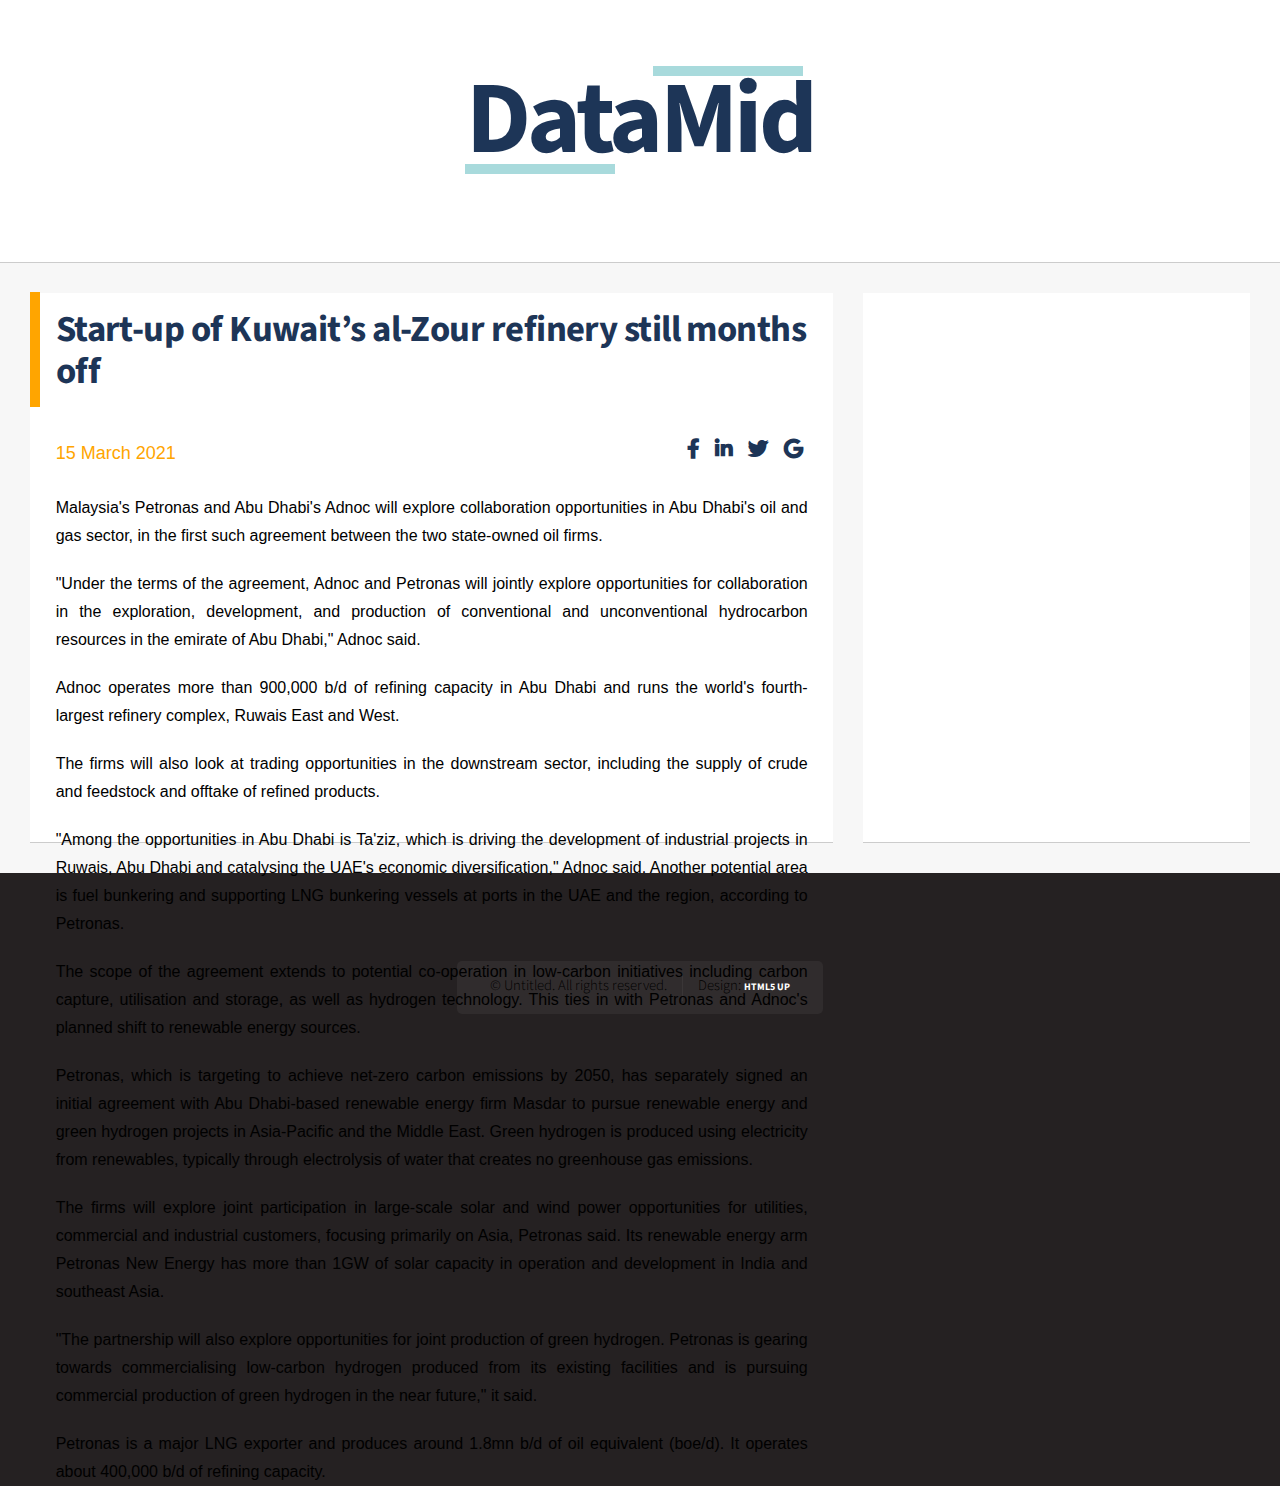
==== commit 9d6a258b: "Init" ====
--- a/News/Adnoc, Petronas explore Abu Dhabi oil, gas partnership.html
+++ b/News/Adnoc, Petronas explore Abu Dhabi oil, gas partnership.html
@@ -6,9 +6,10 @@
 -->
 <html>
 	<head>
-		<title>DataMid | Middle East Energy Intelligence</title>
+		<title>Start-up of Kuwait’s al-Zour refinery still months off</title>
 		<meta charset="utf-8" />
-		<link rel="shortcut icon" type="image/x-icon" href="../images/favicon.ico" />
+		<link rel="shortcut icon" type="image/x-icon" href="..//images/favicon.ico" />
+		<meta name="image" property="og:image" content="https://ramikhrais.github.io/ramikhrais.github.io/images/forecasting-oil-price-01.png">
 		<meta name="viewport" content="width=device-width, initial-scale=1, user-scalable=no" />
 		<link rel="stylesheet" href="../assets/css/main.css" />
 	</head>
@@ -69,7 +70,7 @@
 									<article class="box post">
 										<a href="#" class="image featured"><img src="images/pic01.jpg" alt="" /></a>
 										<header id="post">
-											<h2>Adnoc, Petronas explore Abu Dhabi oil, partnership</h2>
+											<h2>Start-up of Kuwait’s al-Zour refinery still months off</h2>
 										</header>
 
 										<div class="classifier-article">
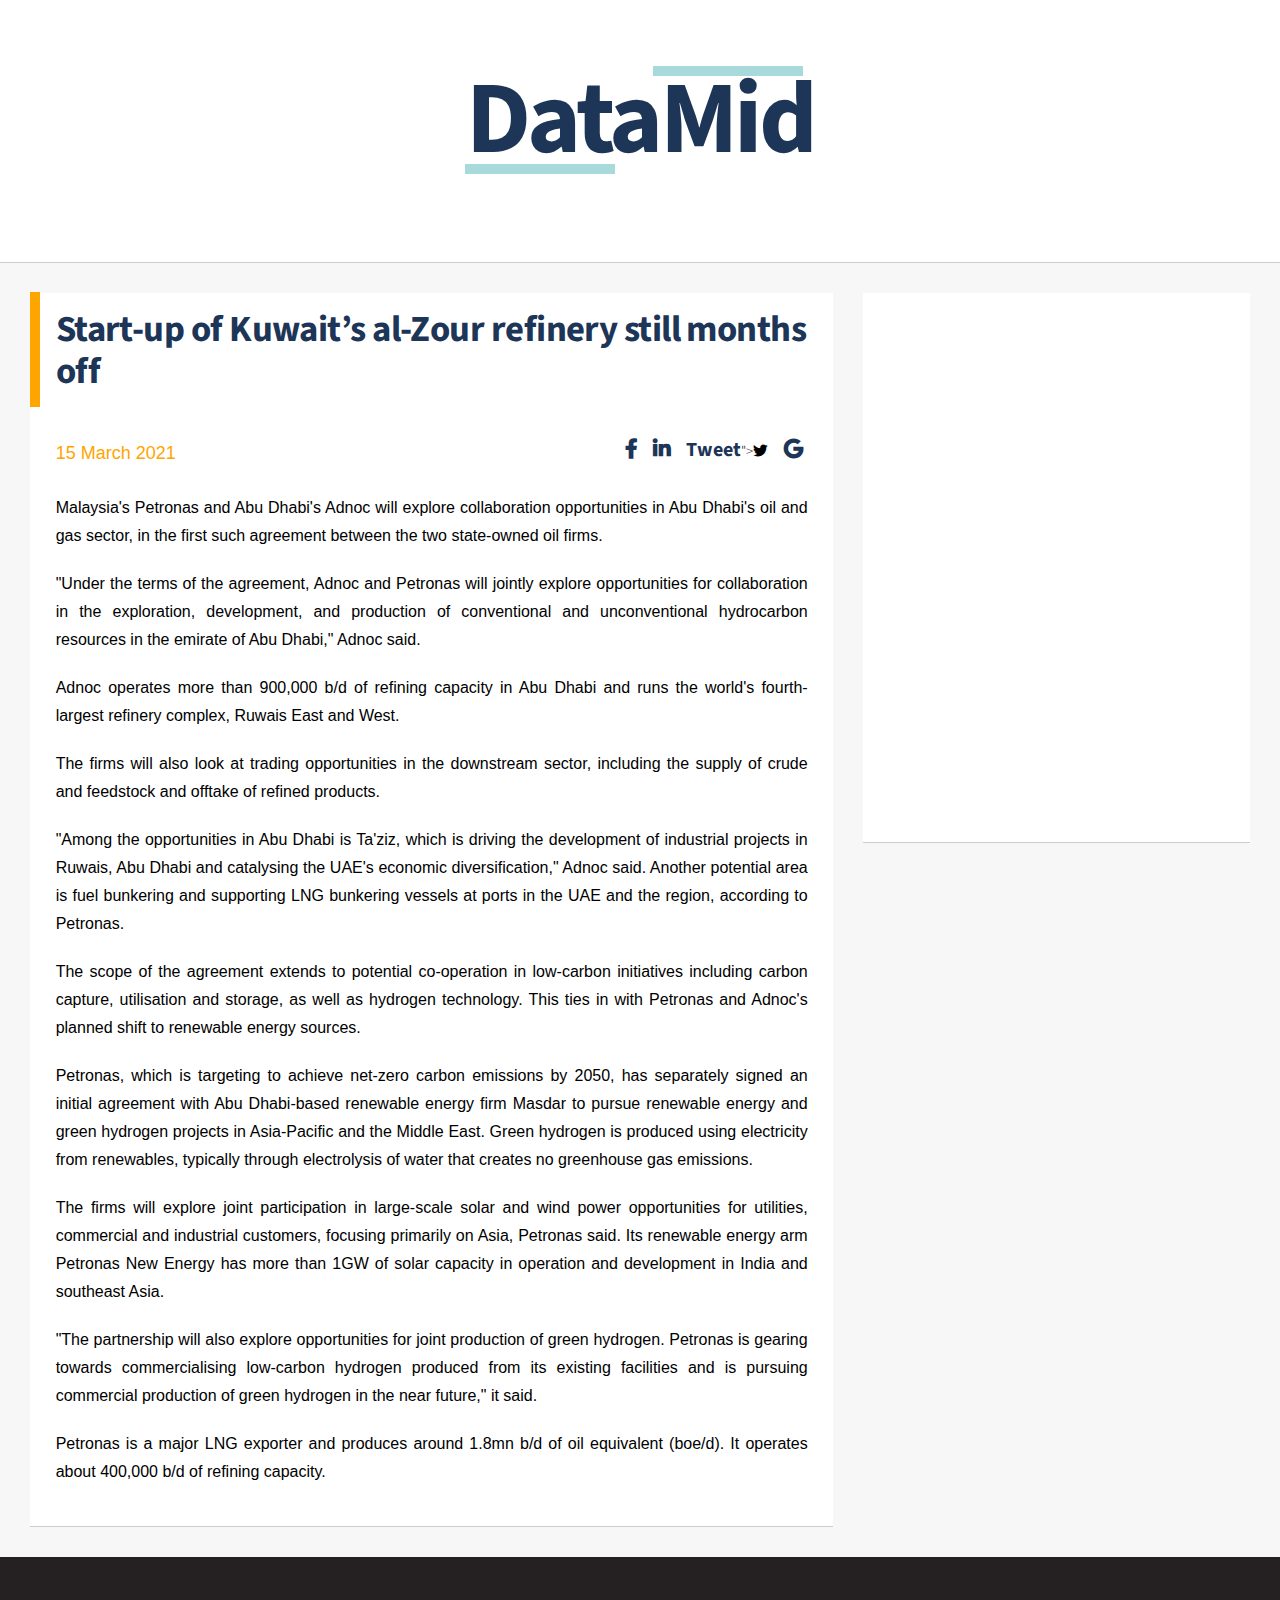
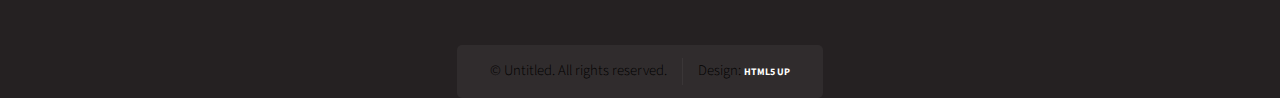
==== commit c62915cd: "Init" ====
--- a/News/Adnoc, Petronas explore Abu Dhabi oil, gas partnership.html
+++ b/News/Adnoc, Petronas explore Abu Dhabi oil, gas partnership.html
@@ -9,7 +9,6 @@
 		<title>Start-up of Kuwait’s al-Zour refinery still months off</title>
 		<meta charset="utf-8" />
 		<link rel="shortcut icon" type="image/x-icon" href="..//images/favicon.ico" />
-		<meta name="image" property="og:image" content="https://ramikhrais.github.io/ramikhrais.github.io/images/forecasting-oil-price-01.png">
 		<meta name="viewport" content="width=device-width, initial-scale=1, user-scalable=no" />
 		<link rel="stylesheet" href="../assets/css/main.css" />
 	</head>
@@ -80,7 +79,7 @@
 										<ul>
 											<li><a href=""><i class="fab fa-facebook-f"></i></a></li>
 											<li><a href=""><i class="fab fa-linkedin-in"></i></a></li>
-											<li><a href=""><i class="fab fa-twitter"></i></a></li>
+											<li><a href="<a href="https://twitter.com/share?ref_src=twsrc%5Etfw" class="twitter-share-button" data-show-count="false">Tweet</a><script async src="https://platform.twitter.com/widgets.js" charset="utf-8"></script>"><i class="fab fa-twitter"></i></a></li>
 											<li><a href=""><i class="fab fa-google"></i></a></li>
 										</ul>
 
--- a/assets/css/main.css
+++ b/assets/css/main.css
@@ -3077,5 +3077,9 @@
 			/* background-color: burlywood; */
 		}
 
-
-
+		.box.post {
+			height: 100%;
+		}
+
+
+
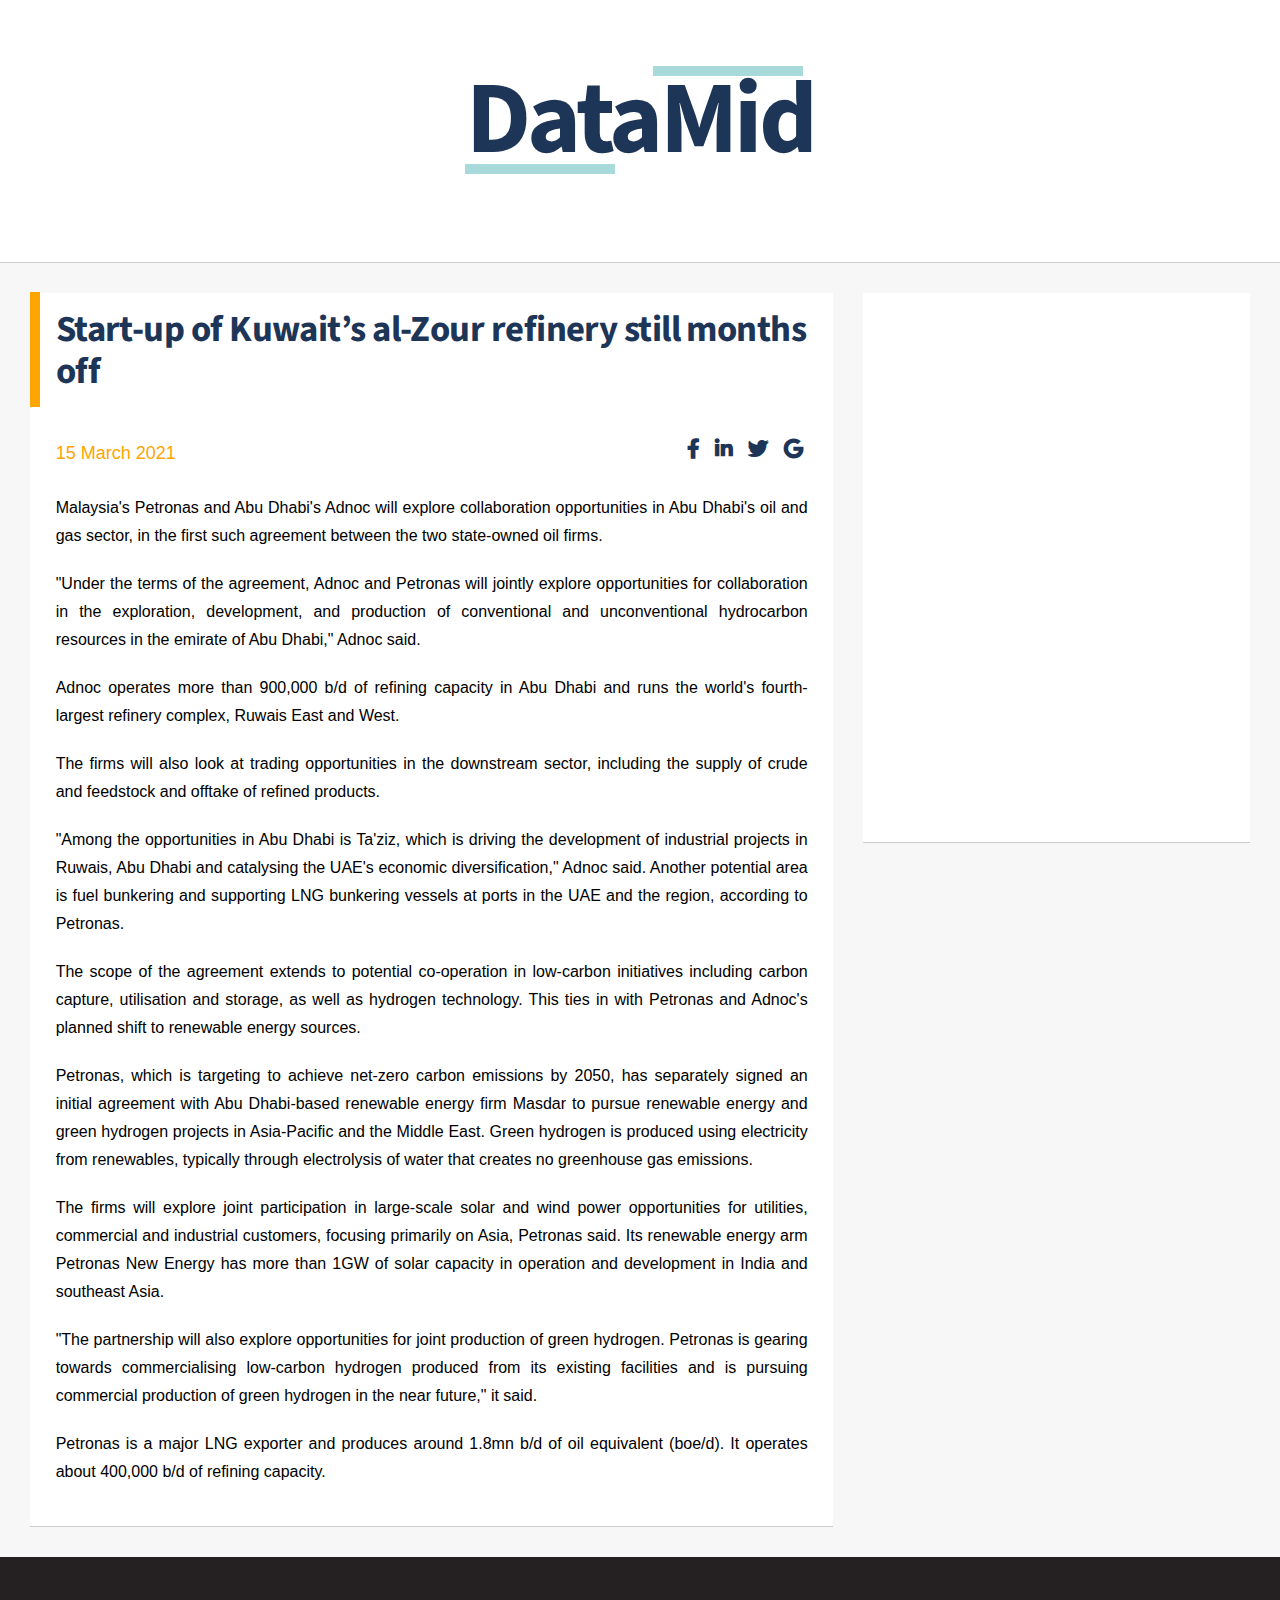
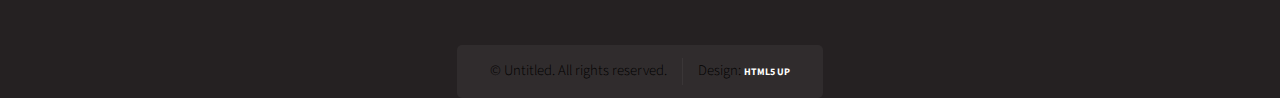
==== commit 8d915d5d: "Init" ====
--- a/News/Adnoc, Petronas explore Abu Dhabi oil, gas partnership.html
+++ b/News/Adnoc, Petronas explore Abu Dhabi oil, gas partnership.html
@@ -79,7 +79,7 @@
 										<ul>
 											<li><a href=""><i class="fab fa-facebook-f"></i></a></li>
 											<li><a href=""><i class="fab fa-linkedin-in"></i></a></li>
-											<li><a href="<a href="https://twitter.com/share?ref_src=twsrc%5Etfw" class="twitter-share-button" data-show-count="false">Tweet</a><script async src="https://platform.twitter.com/widgets.js" charset="utf-8"></script>"><i class="fab fa-twitter"></i></a></li>
+											<li><a href="https://twitter.com/share?ref_src=twsrc%5Etfw"><i class="fab fa-twitter"></i></a></li>
 											<li><a href=""><i class="fab fa-google"></i></a></li>
 										</ul>
 
